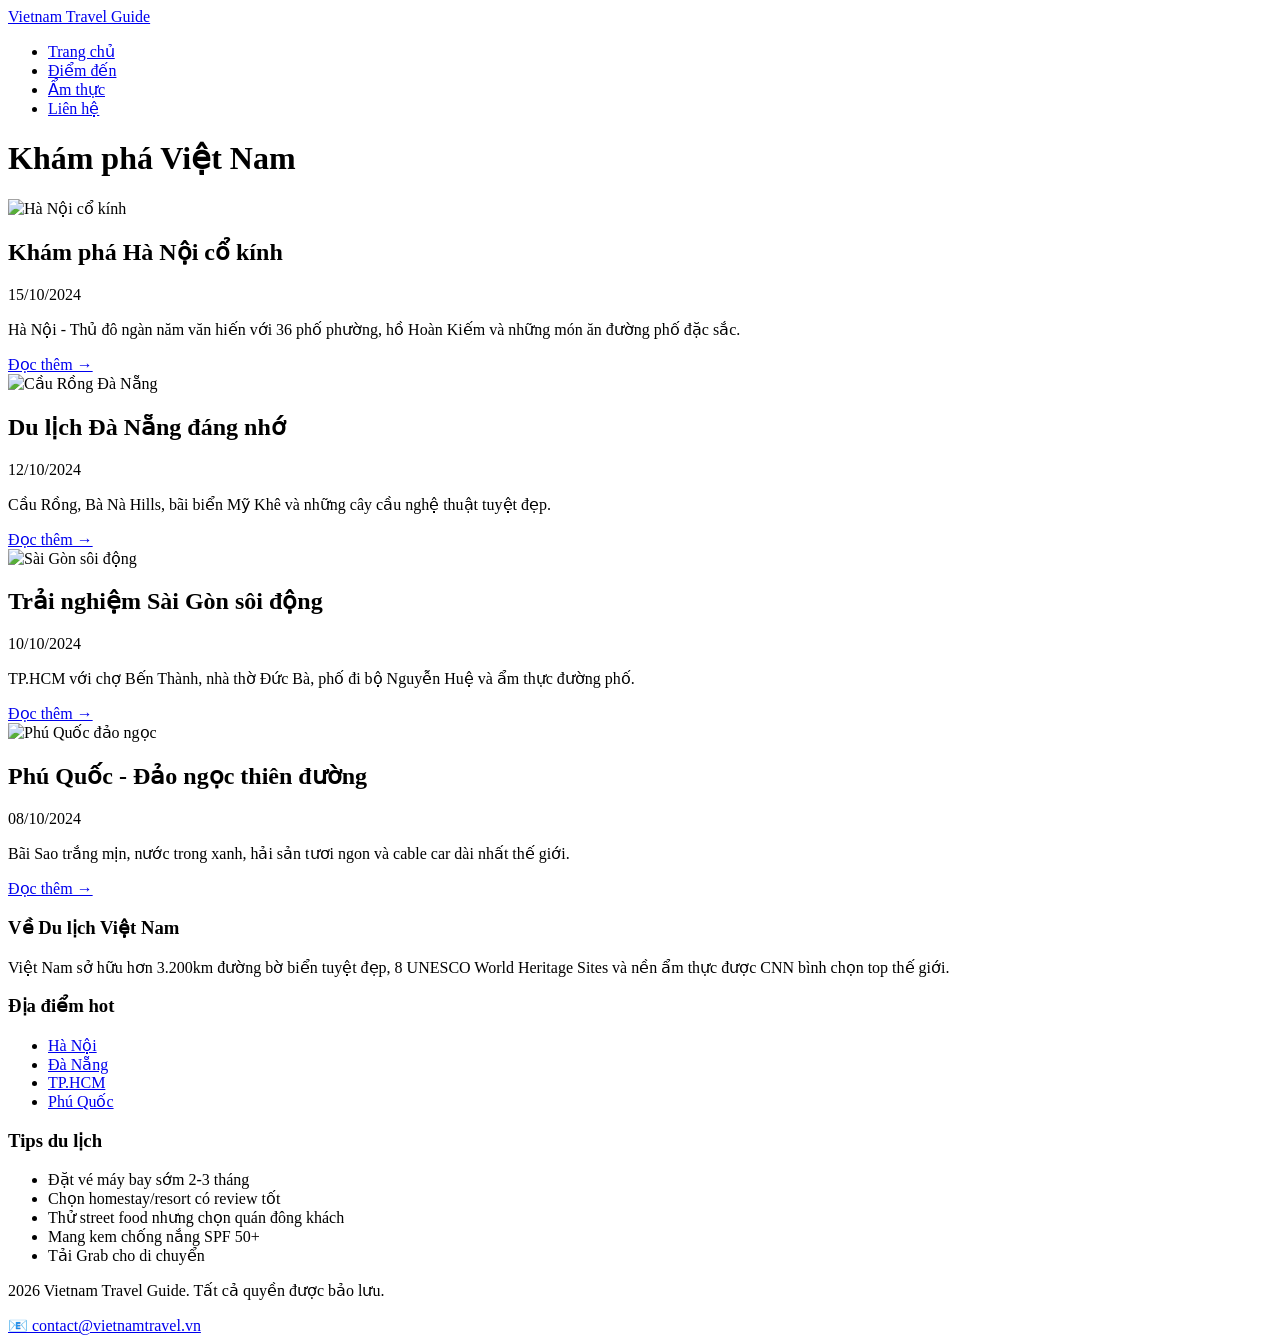
==== index.html @ ea1bd1c7 "Add files via upload" ====
<!DOCTYPE html>
<html lang="vi">
<head>
  <meta charset="UTF-8">
  <meta name="viewport" content="width=device-width, initial-scale=1.0">
  <title>Vietnam Travel Guide - Hướng dẫn du lịch Việt Nam</title>
  <link rel="stylesheet" href="css/style.css">
  <link rel="icon" href="https://via.placeholder.com/32?text=VN" type="image/x-icon">
</head>
<body>
  <!-- HEADER: Sticky navigation with logo and menu -->
  <header>
    <div class="container header-content">
      <a href="index.html" class="logo">Vietnam Travel Guide</a>
      <nav>
        <ul>
          <li><a href="index.html">Trang chủ</a></li>
          <li><a href="pages/diemden.html">Điểm đến</a></li>
          <li><a href="pages/amthuc.html">Ẩm thực</a></li>
          <li><a href="pages/lienhe.html">Liên hệ</a></li>
        </ul>
      </nav>
    </div>
  </header>

  <!-- MAIN LAYOUT: Flexbox 70/30 -->
  <div class="container main-layout">
    <!-- MAIN CONTENT: Grid of post cards -->
    <main>
      <h1 class="section-title">Khám phá Việt Nam<span class="highlight"></span></h1>
      
      <div class="post-list">
        <!-- POST CARD 1: Hanoi -->
        <article class="post-card">
          <img src="https://img.lsvn.vn/vne-news/January2024/Picture15.png" alt="Hà Nội cổ kính" class="post-image">
          <div class="post-content">
            <h2 class="post-title">Khám phá Hà Nội cổ kính</h2>
            <div class="post-meta">15/10/2024</div>
            <p class="post-excerpt">Hà Nội - Thủ đô ngàn năm văn hiến với 36 phố phường, hồ Hoàn Kiếm và những món ăn đường phố đặc sắc.</p>
            <a href="pages/hanoi.html" class="read-more">Đọc thêm →</a>
          </div>
        </article>

        <!-- POST CARD 2: Da Nang -->
        <article class="post-card">
          <img src="https://kienoceanhotel.com/wp-content/uploads/2025/08/da-nang.jpg.webp" alt="Cầu Rồng Đà Nẵng" class="post-image">
          <div class="post-content">
            <h2 class="post-title">Du lịch Đà Nẵng đáng nhớ</h2>
            <div class="post-meta">12/10/2024</div>
            <p class="post-excerpt">Cầu Rồng, Bà Nà Hills, bãi biển Mỹ Khê và những cây cầu nghệ thuật tuyệt đẹp.</p>
            <a href="pages/danang.html" class="read-more">Đọc thêm →</a>
          </div>
        </article>

        <!-- POST CARD 3: HCM -->
        <article class="post-card">
          <img src="https://i.ytimg.com/vi/-_rgR27c1ag/sddefault.jpg?v=612e13e9" alt="Sài Gòn sôi động" class="post-image">
          <div class="post-content">
            <h2 class="post-title">Trải nghiệm Sài Gòn sôi động</h2>
            <div class="post-meta">10/10/2024</div>
            <p class="post-excerpt">TP.HCM với chợ Bến Thành, nhà thờ Đức Bà, phố đi bộ Nguyễn Huệ và ẩm thực đường phố.</p>
            <a href="pages/hcm.html" class="read-more">Đọc thêm →</a>
          </div>
        </article>

        <!-- POST CARD 4: Phu Quoc -->
        <article class="post-card">
          <img src="https://booking.muongthanh.com/upload_images/images/diem-tham-quan-vui-choi-phu-quoc.jpg" alt="Phú Quốc đảo ngọc" class="post-image">
          <div class="post-content">
            <h2 class="post-title">Phú Quốc - Đảo ngọc thiên đường</h2>
            <div class="post-meta">08/10/2024</div>
            <p class="post-excerpt">Bãi Sao trắng mịn, nước trong xanh, hải sản tươi ngon và cable car dài nhất thế giới.</p>
            <a href="pages/phuquoc.html" class="read-more">Đọc thêm →</a>
          </div>
        </article>
      </div>
    </main>

    <!-- SIDEBAR: Widgets -->
    <aside>
      <!-- Widget 1: Giới thiệu -->
      <div class="widget">
        <h3>Về Du lịch Việt Nam</h3>
        <p>Việt Nam sở hữu hơn 3.200km đường bờ biển tuyệt đẹp, 8 UNESCO World Heritage Sites và nền ẩm thực được CNN bình chọn top thế giới.</p>
      </div>

      <!-- Widget 2: Địa điểm nổi bật -->
      <div class="widget">
        <h3>Địa điểm hot</h3>
        <ul>
          <li><a href="pages/hanoi.html">Hà Nội</a></li>
          <li><a href="pages/danang.html">Đà Nẵng</a></li>
          <li><a href="pages/hcm.html">TP.HCM</a></li>
          <li><a href="pages/phuquoc.html">Phú Quốc</a></li>
        </ul>
      </div>

      <!-- Widget 3: Tips du lịch -->
      <div class="widget">
        <h3>Tips du lịch</h3>
        <ul class="tips-list">
          <li>Đặt vé máy bay sớm 2-3 tháng</li>
          <li>Chọn homestay/resort có review tốt</li>
          <li>Thử street food nhưng chọn quán đông khách</li>
          <li>Mang kem chống nắng SPF 50+</li>
          <li>Tải Grab cho di chuyển</li>
        </ul>
      </div>
    </aside>
  </div>

  <!-- FOOTER -->
  <footer>
    <div class="container">
      <div class="footer-content">
        <div>
          <p> 2026 Vietnam Travel Guide. Tất cả quyền được bảo lưu.</p>
        </div>
        <div class="social-links">
          <a href="#">📧 contact@vietnamtravel.vn</a>
        </div>
      </div>
    </div>
  </footer>
</body>
</html>
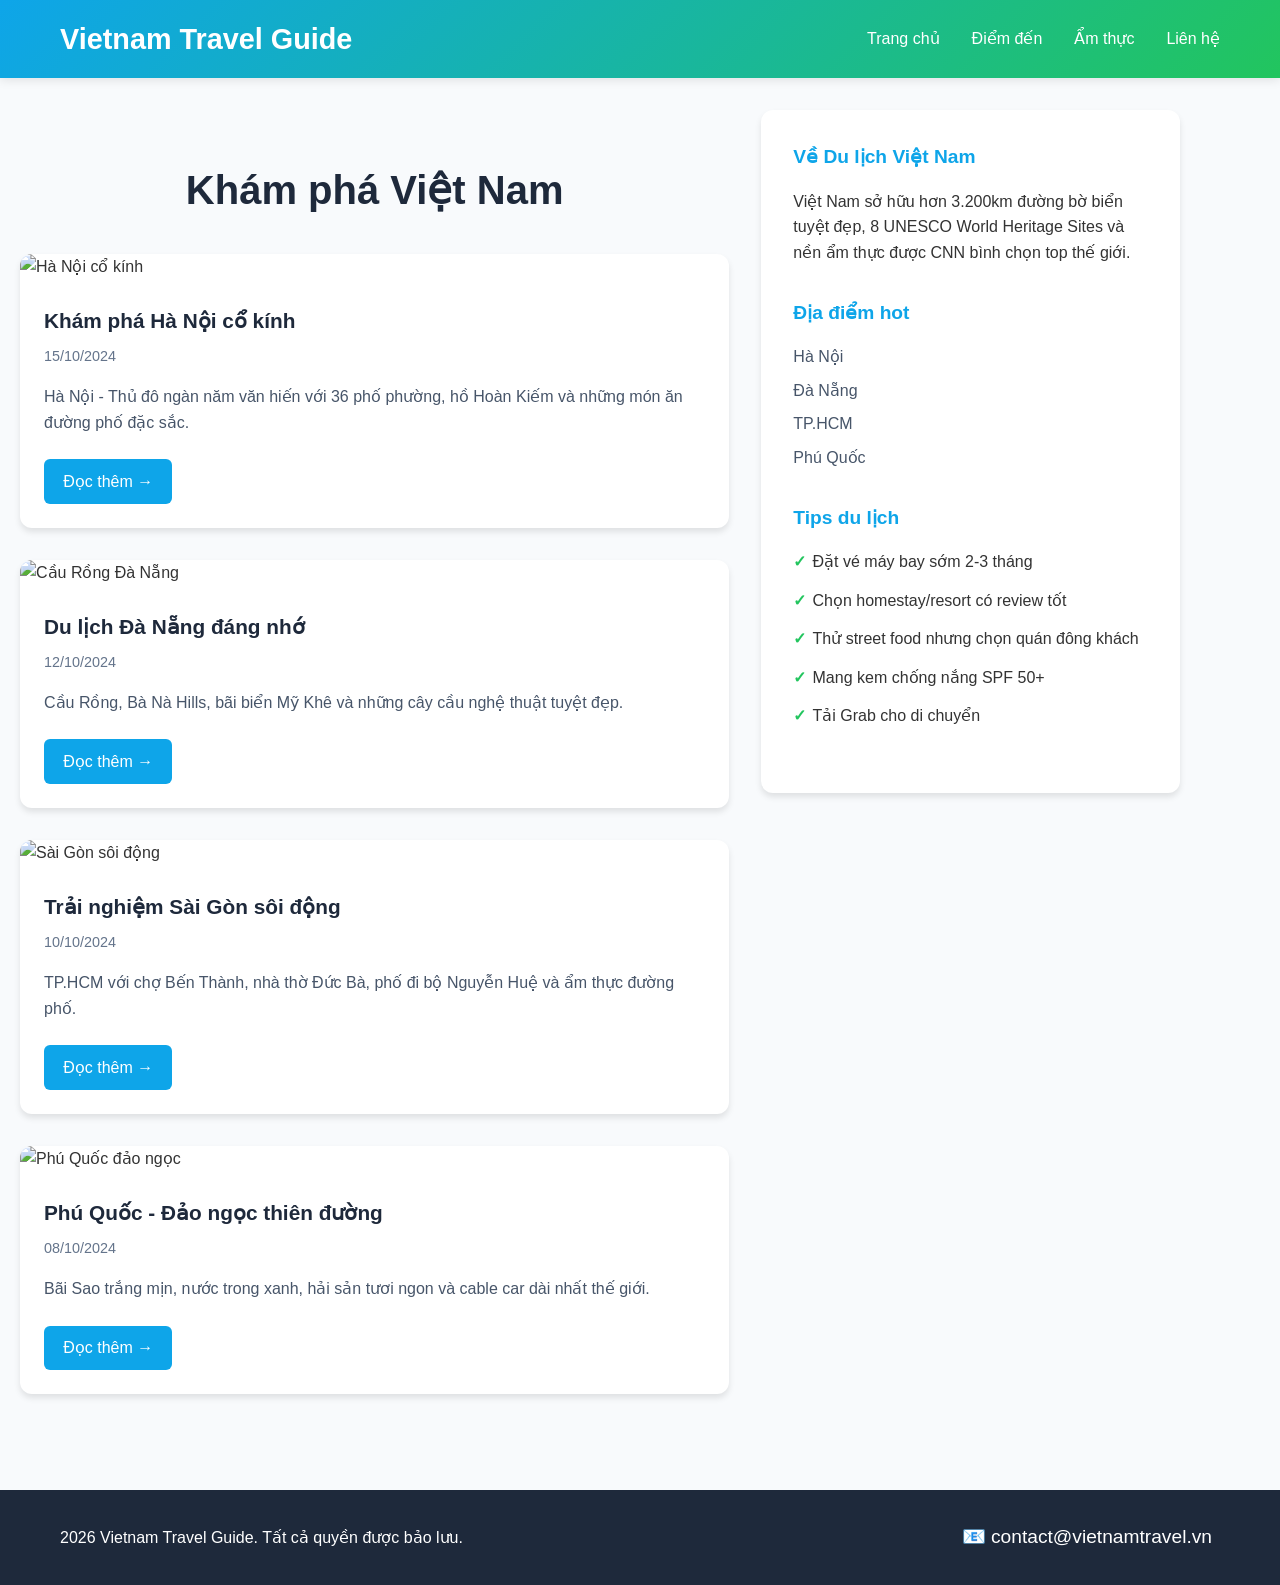
==== commit 65b4420d: "Update index.html" ====
--- a/index.html
+++ b/index.html
@@ -4,7 +4,7 @@
   <meta charset="UTF-8">
   <meta name="viewport" content="width=device-width, initial-scale=1.0">
   <title>Vietnam Travel Guide - Hướng dẫn du lịch Việt Nam</title>
-  <link rel="stylesheet" href="css/style.css">
+  <link rel="stylesheet" href="style.css">
   <link rel="icon" href="https://via.placeholder.com/32?text=VN" type="image/x-icon">
 </head>
 <body>
--- a/style.css
+++ b/style.css
@@ -0,0 +1,332 @@
+/* Vietnam Travel Guide - Professional CSS Stylesheet
+   Author: BLACKBOXAI Front-end Developer
+   Uses Flexbox, CSS Grid, Semantic HTML, Responsive Design
+   Colors: Blue #0EA5E9, Green #22C55E, Yellow #FACC15, White #FFFFFF
+*/
+
+/* Reset & Base Styles */
+* {
+  margin: 0;
+  padding: 0;
+  box-sizing: border-box;
+}
+
+body {
+  font-family: -apple-system, BlinkMacSystemFont, 'Segoe UI', Roboto, Oxygen, Ubuntu, Cantarell, sans-serif;
+  line-height: 1.6;
+  color: #333;
+  background-color: #f8fafc;
+}
+
+.container {
+  max-width: 1200px;
+  margin: 0 auto;
+  padding: 0 20px;
+}
+
+/* Header Styles */
+header {
+  background: linear-gradient(135deg, #0EA5E9 0%, #22C55E 100%);
+  color: white;
+  padding: 1rem 0;
+  box-shadow: 0 2px 10px rgba(0,0,0,0.1);
+  position: sticky;
+  top: 0;
+  z-index: 100;
+}
+
+.header-content {
+  display: flex;
+  justify-content: space-between;
+  align-items: center;
+}
+
+.logo {
+  font-size: 1.8rem;
+  font-weight: bold;
+  text-decoration: none;
+  color: white;
+}
+
+nav ul {
+  display: flex;
+  list-style: none;
+  gap: 2rem;
+}
+
+nav a {
+  color: white;
+  text-decoration: none;
+  font-weight: 500;
+  position: relative;
+  transition: color 0.3s ease;
+}
+
+nav a:hover {
+  color: #FACC15;
+}
+
+nav a::after {
+  content: '';
+  position: absolute;
+  width: 0;
+  height: 2px;
+  bottom: -5px;
+  left: 0;
+  background-color: #FACC15;
+  transition: width 0.3s ease;
+}
+
+nav a:hover::after {
+  width: 100%;
+}
+
+/* Main Layout - Flexbox */
+.main-layout {
+  display: flex;
+  gap: 2rem;
+  margin: 2rem 0;
+  min-height: 70vh;
+}
+
+/* Main Content */
+main {
+  flex: 2; /* 70% approx */
+}
+
+.post-list {
+  display: grid;
+  grid-template-columns: repeat(auto-fit, minmax(350px, 1fr));
+  gap: 2rem;
+  margin-bottom: 2rem;
+}
+
+/* Post Cards */
+.post-card {
+  background: white;
+  border-radius: 12px;
+  overflow: hidden;
+  box-shadow: 0 4px 6px rgba(0,0,0,0.1);
+  transition: all 0.3s ease;
+}
+
+.post-card:hover {
+  transform: translateY(-5px);
+  box-shadow: 0 12px 24px rgba(0,0,0,0.15);
+}
+
+.post-image {
+  width: 100%;
+  height: 200px;
+  object-fit: cover;
+}
+
+.post-content {
+  padding: 1.5rem;
+}
+
+.post-title {
+  font-size: 1.3rem;
+  margin-bottom: 0.5rem;
+  color: #1e293b;
+}
+
+.post-meta {
+  color: #64748b;
+  font-size: 0.9rem;
+  margin-bottom: 1rem;
+}
+
+.post-excerpt {
+  color: #475569;
+  margin-bottom: 1.5rem;
+}
+
+.read-more {
+  display: inline-block;
+  background: #0EA5E9;
+  color: white;
+  padding: 0.6rem 1.2rem;
+  text-decoration: none;
+  border-radius: 6px;
+  font-weight: 500;
+  transition: background 0.3s ease;
+}
+
+.read-more:hover {
+  background: #0284c7;
+}
+
+/* Sidebar */
+aside {
+  flex: 1; /* 30% approx */
+  background: white;
+  padding: 2rem;
+  border-radius: 12px;
+  box-shadow: 0 4px 6px rgba(0,0,0,0.1);
+  height: fit-content;
+}
+
+.widget {
+  margin-bottom: 2rem;
+}
+
+.widget h3 {
+  color: #0EA5E9;
+  margin-bottom: 1rem;
+  font-size: 1.2rem;
+}
+
+.widget ul {
+  list-style: none;
+}
+
+.widget li {
+  margin-bottom: 0.5rem;
+}
+
+.widget a {
+  color: #475569;
+  text-decoration: none;
+  transition: color 0.3s;
+}
+
+.widget a:hover {
+  color: #0EA5E9;
+}
+
+.tips-list {
+  padding-left: 1.2rem;
+}
+
+.tips-list li {
+  margin-bottom: 0.8rem;
+  position: relative;
+}
+
+.tips-list li::before {
+  content: '✓';
+  position: absolute;
+  left: -1.2rem;
+  color: #22C55E;
+  font-weight: bold;
+}
+
+/* Footer */
+footer {
+  background: #1e293b;
+  color: white;
+  text-align: center;
+  padding: 2rem 0;
+  margin-top: 4rem;
+}
+
+.footer-content {
+  display: flex;
+  justify-content: space-between;
+  align-items: center;
+  flex-wrap: wrap;
+  gap: 1rem;
+}
+
+.social-links a {
+  color: white;
+  margin: 0 0.5rem;
+  font-size: 1.2rem;
+  text-decoration: none;
+}
+
+/* Detail Pages */
+.banner {
+  width: 100%;
+  height: 400px;
+  object-fit: cover;
+  border-radius: 12px;
+}
+
+.breadcrumb {
+  background: #f1f5f9;
+  padding: 1rem;
+  border-radius: 8px;
+  margin-bottom: 2rem;
+  font-size: 0.9rem;
+  color: #64748b;
+}
+
+.content-section {
+  background: white;
+  padding: 2rem;
+  border-radius: 12px;
+  margin-bottom: 2rem;
+  box-shadow: 0 4px 6px rgba(0,0,0,0.1);
+}
+
+.content-section h2 {
+  color: #0EA5E9;
+  margin-bottom: 1rem;
+  font-size: 1.8rem;
+}
+
+.content-section p {
+  margin-bottom: 1rem;
+}
+
+/* Responsive Design */
+@media (max-width: 1024px) {
+  .main-layout {
+    flex-direction: column;
+  }
+  
+  aside {
+    order: 2;
+  }
+  
+  main {
+    order: 1;
+  }
+}
+
+@media (max-width: 768px) {
+  .post-list {
+    grid-template-columns: 1fr;
+  }
+  
+  .header-content {
+    flex-direction: column;
+    gap: 1rem;
+  }
+  
+  nav ul {
+    gap: 1rem;
+  }
+  
+  .footer-content {
+    flex-direction: column;
+    text-align: center;
+  }
+}
+
+@media (max-width: 480px) {
+  .container {
+    padding: 0 15px;
+  }
+  
+  .post-content {
+    padding: 1rem;
+  }
+}
+
+/* Utilities */
+.section-title {
+  font-size: 2.5rem;
+  text-align: center;
+  margin: 3rem 0 2rem;
+  color: #1e293b;
+}
+
+.highlight {
+  background: linear-gradient(120deg, #FACC15, #22C55E);
+  -webkit-background-clip: text;
+  -webkit-text-fill-color: transparent;
+  background-clip: text;
+}
